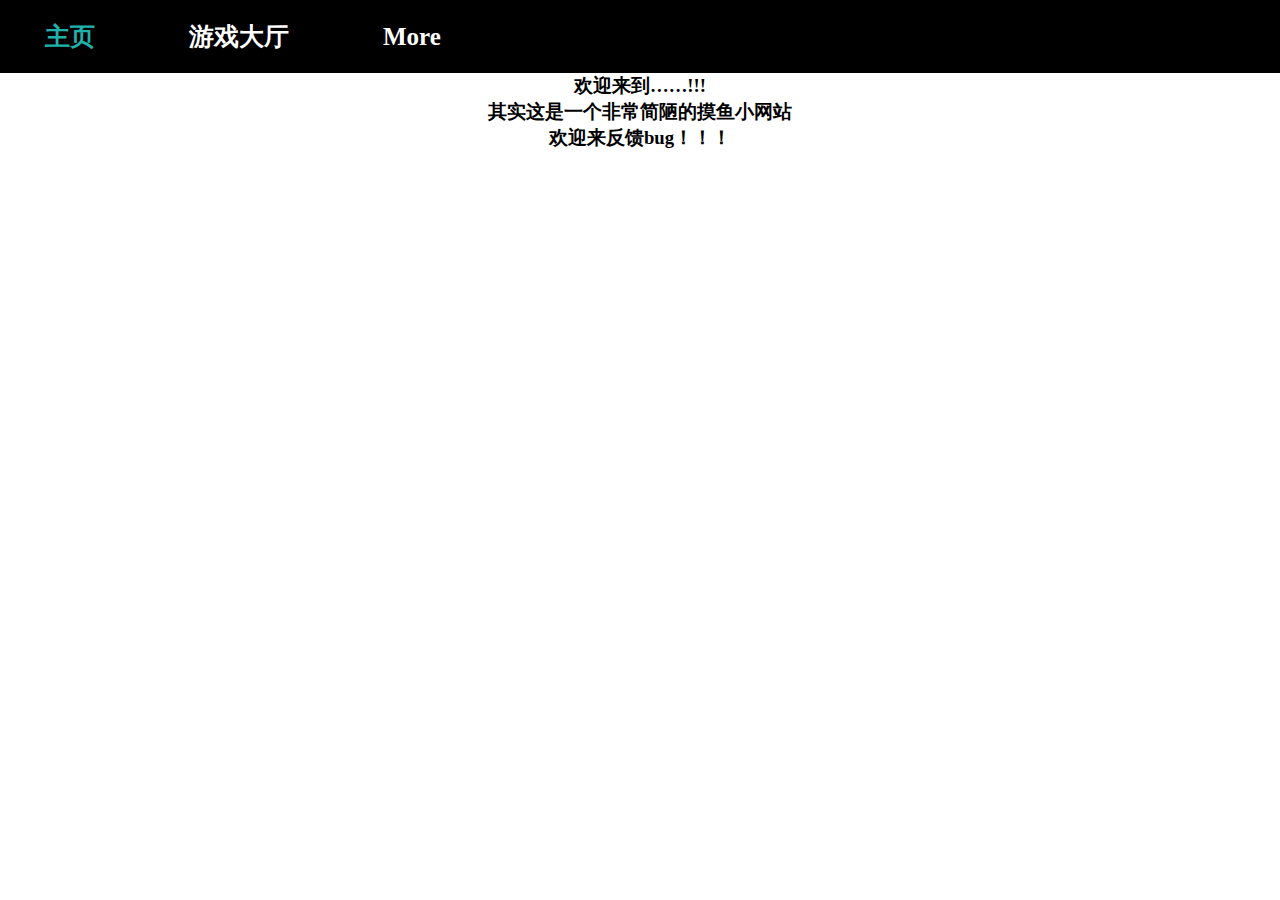
==== game/切方块/index.html @ 2015f245 "logs" ====
<!DOCTYPE html>
<html>
	<head>
		<meta charset="utf-8">
		<title>海拥 | 切方块</title>
		<meta name="keywords" content="游戏" />
		<meta name="description" content="海拥的游戏库，切方块，立志打造一个拥有100个小游戏和小工具的摸鱼网站。Made By Haiyong，技术支持——海拥" /> 
		<meta name="author" content="海拥(http://haiyong.site)" />
		<meta name="copyright" content="海拥(http://haiyong.site)" />
		<link rel="icon" href="http://haiyong.site/wp-content/uploads/2021/07/cropped-59255587-1-192x192.jpg" sizes="192x192" />
		<link rel="stylesheet" href="css/style.css"/>
		<script>
            var _hmt = _hmt || [];
            (function() {
            var hm = document.createElement("script");
            hm.src = "https://hm.baidu.com/hm.js?a9430a37066911650e26adadcc42798a";
            var s = document.getElementsByTagName("script")[0]; 
            s.parentNode.insertBefore(hm, s);
            })();
        </script>
	</head>
	<body>
		<!-- Game canvas -->
		<canvas id="c"></canvas>
		
		<!-- Gameplay HUD -->
		<div class="hud">
			<div class="hud__score">
				<div class="score-lbl"></div>
				<div class="cube-count-lbl"></div>
			</div>
			<div class="pause-btn"><div></div></div>
			<div class="slowmo">
				<div class="slowmo__bar"></div>
			</div>
		</div>
		
		<!-- Menu System -->
		<div class="menus">
			<div class="menu menu--main">
				<h1>切方块</h1>
				<button type="button" class="play-normal-btn">开始游戏</button>
				<button type="button" class="play-casual-btn">休闲模式</button>
				<div class="credits">一个 8 KB 的游戏 by<a href="http://haiyong.site/index"> 海拥</a><br><br>
				<a href="http://haiyong.site/moyu">摸鱼</a>
				</div>
			</div>
			<div class="menu menu--pause">
				<h1>暂停</h1>
				<button type="button" class="resume-btn">继续游戏</button>
				<button type="button" class="menu-btn--pause">主菜单</button>
			</div>
			<div class="menu menu--score">
				<h1>游戏结束</h1>
				<h2>你的分数：</h2>
				<div class="final-score-lbl"></div>
				<div class="high-score-lbl"></div>
				<button type="button" class="play-again-btn">再玩一次</button>
				<button type="button" class="menu-btn--score">主菜单</button>
			</div>
		</div>
	</body>
	<script src="js/script.js"></script>
</html>
---- game/切方块/css/style.css ----
body {
				margin: 0;
				background-color: #000;
				background-image: radial-gradient(ellipse at top, #335476 0.0%, #31506e 11.1%, #304b67 22.2%, #2f4760 33.3%, #2d4359 44.4%, #2c3f51 55.6%, #2a3a4a 66.7%, #293643 77.8%, #28323d 88.9%, #262e36 100.0%);
				height: 100vh;
				overflow: hidden;
			
				font-family: monospace;
				font-weight: bold;
				letter-spacing: 0.06em;
				color: rgba(255, 255, 255, 0.75);
			}
			
			#c {
				display: block;
				touch-action: none;
				transform: translateZ(0);
			}
			
			
			/*/////////////////////
			//        HUD        //
			/////////////////////*/
			
			
			.hud__score,
			.pause-btn {
				position: fixed;
				font-size: calc(14px + 2vw + 1vh);
			}
			
			.hud__score {
				top: 0.65em;
				left: 0.65em;
				pointer-events: none;
				user-select: none;
			}
			
			.cube-count-lbl {
				font-size: 0.46em;
			}
			
			.pause-btn {
				position: fixed;
				top: 0;
				right: 0;
				padding: 0.8em 0.65em;
			}
			
			.pause-btn > div {
				position: relative;
				width: 0.8em;
				height: 0.8em;
				opacity: 0.75;
			}
			
			.pause-btn > div::before,
			.pause-btn > div::after {
				content: '';
				display: block;
				width: 34%;
				height: 100%;
				position: absolute;
				background-color: #fff;
			}
			
			.pause-btn > div::after {
				right: 0;
			}
			
			.slowmo {
				position: fixed;
				bottom: 0;
				width: 100%;
				pointer-events: none;
				opacity: 0;
				transition: opacity 0.4s;
				will-change: opacity;
			}
			
			.slowmo::before {
				content: 'SLOW-MO';
				display: block;
				font-size: calc(8px + 1vw + 0.5vh);
				margin-left: 0.5em;
				margin-bottom: 8px;
			}
			
			.slowmo::after {
				content: '';
				display: block;
				position: fixed;
				bottom: 0;
				width: 100%;
				height: 1.5vh;
				background-color: rgba(0, 0, 0, 0.25);
				z-index: -1;
			}
			
			.slowmo__bar {
				height: 1.5vh;
				background-color: rgba(255, 255, 255, 0.75);
				transform-origin: 0 0;
			}
			
			
			
			/*/////////////////////
			//       MENUS       //
			/////////////////////*/
			
			.menus::before {
				content: '';
				pointer-events: none;
				position: fixed;
				top: 0;
				right: 0;
				bottom: 0;
				left: 0;
				background-color: #000;
				opacity: 0;
				transition: opacity 0.2s;
				transition-timing-function: ease-in;
			}
			
			.menus.has-active::before {
				opacity: 0.08;
				transition-duration: 0.4s;
				transition-timing-function: ease-out;
			}
			
			.menus.interactive-mode::before {
				opacity: 0.02;
			}
			
			
			
			/* Menu containers */
			.menu {
				pointer-events: none;
				position: fixed;
				top: 0;
				right: 0;
				bottom: 0;
				left: 0;
				display: flex;
				flex-direction: column;
				justify-content: center;
				align-items: center;
				user-select: none;
				text-align: center;
				color: rgba(255, 255, 255, 0.9);
				opacity: 0;
				visibility: hidden;
				transform: translateY(30px);
				transition-property: opacity, visibility, transform;
				transition-duration: 0.2s;
				transition-timing-function: ease-in;
			}
			
			.menu.active {
				opacity: 1;
				visibility: visible;
				transform: translateY(0);
				transition-duration: 0.4s;
				transition-timing-function: ease-out;
			}
			
			.menus.interactive-mode .menu.active {
				opacity: 0.6;
			}
			
			.menus:not(.interactive-mode) .menu.active > * {
				pointer-events: auto;
			}
			
			
			/* Common menu elements */
			
			h1 {
				font-size: 4rem;
				line-height: 0.95;
				text-align: center;
				font-weight: bold;
				margin: 0 0.65em 1em;
			}
			
			h2 {
				font-size: 1.2rem;
				line-height: 1;
				text-align: center;
				font-weight: bold;
				margin: -1em 0.65em 1em;
			}
			
			.final-score-lbl {
				font-size: 5rem;
				margin: -0.2em 0 0;
			}
			
			.high-score-lbl {
				font-size: 1.2rem;
				margin: 0 0 2.5em;
			}
			
			button {
				display: block;
				position: relative;
				width: 200px;
				padding: 12px 20px;
				background: transparent;
				border: none;
				outline: none;
				user-select: none;
				font-family: monospace;
				font-weight: bold;
				font-size: 1.4rem;
				color: #fff;
				opacity: 0.75;
				transition: opacity 0.3s;
			}
			
			button::before {
				content: '';
				position: absolute;
				top: 0;
				right: 0;
				bottom: 0;
				left: 0;
				background-color: rgba(255, 255, 255, 0.15);
				transform: scale(0, 0);
				opacity: 0;
				transition: opacity 0.3s, transform 0.3s;
			}
			
			/* No `:focus` styles because this is a mouse/touch game! */
			button:active {
				opacity: 1;
			}
			
			button:active::before {
				transform: scale(1, 1);
				opacity: 1;
			}
			
			.credits {
				position: fixed;
				width: 100%;
				left: 0;
				bottom: 20px;
			}
			
			a {
				color: white;
			}
			
			/* Only enable hover state on large screens */
			@media (min-width: 1025px) {
				button:hover {
					opacity: 1;
				}
			
				button:hover::before {
					transform: scale(1, 1);
					opacity: 1;
				}
			}
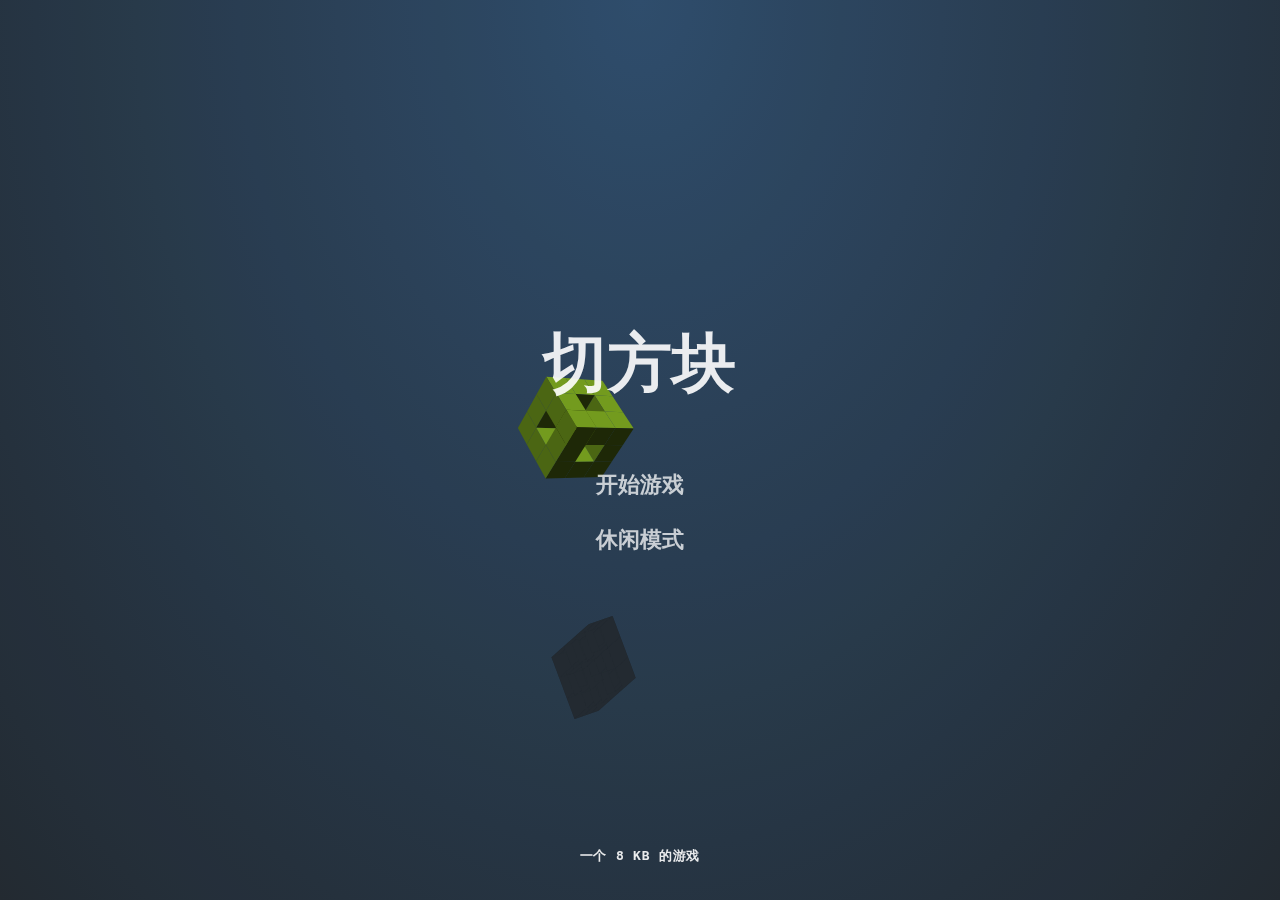
==== commit 9d5fa01a: "logs" ====
--- a/game/切方块/index.html
+++ b/game/切方块/index.html
@@ -2,11 +2,8 @@
 <html>
 	<head>
 		<meta charset="utf-8">
-		<title>海拥 | 切方块</title>
-		<meta name="keywords" content="游戏" />
-		<meta name="description" content="海拥的游戏库，切方块，立志打造一个拥有100个小游戏和小工具的摸鱼网站。Made By Haiyong，技术支持——海拥" /> 
-		<meta name="author" content="海拥(http://haiyong.site)" />
-		<meta name="copyright" content="海拥(http://haiyong.site)" />
+		<title>切方块</title>
+		<meta name="keywords" content="游戏" />
 		<link rel="icon" href="http://haiyong.site/wp-content/uploads/2021/07/cropped-59255587-1-192x192.jpg" sizes="192x192" />
 		<link rel="stylesheet" href="css/style.css"/>
 		<script>
@@ -41,8 +38,7 @@
 				<h1>切方块</h1>
 				<button type="button" class="play-normal-btn">开始游戏</button>
 				<button type="button" class="play-casual-btn">休闲模式</button>
-				<div class="credits">一个 8 KB 的游戏 by<a href="http://haiyong.site/index"> 海拥</a><br><br>
-				<a href="http://haiyong.site/moyu">摸鱼</a>
+				<div class="credits">一个 8 KB 的游戏</a><br><br>
 				</div>
 			</div>
 			<div class="menu menu--pause">
